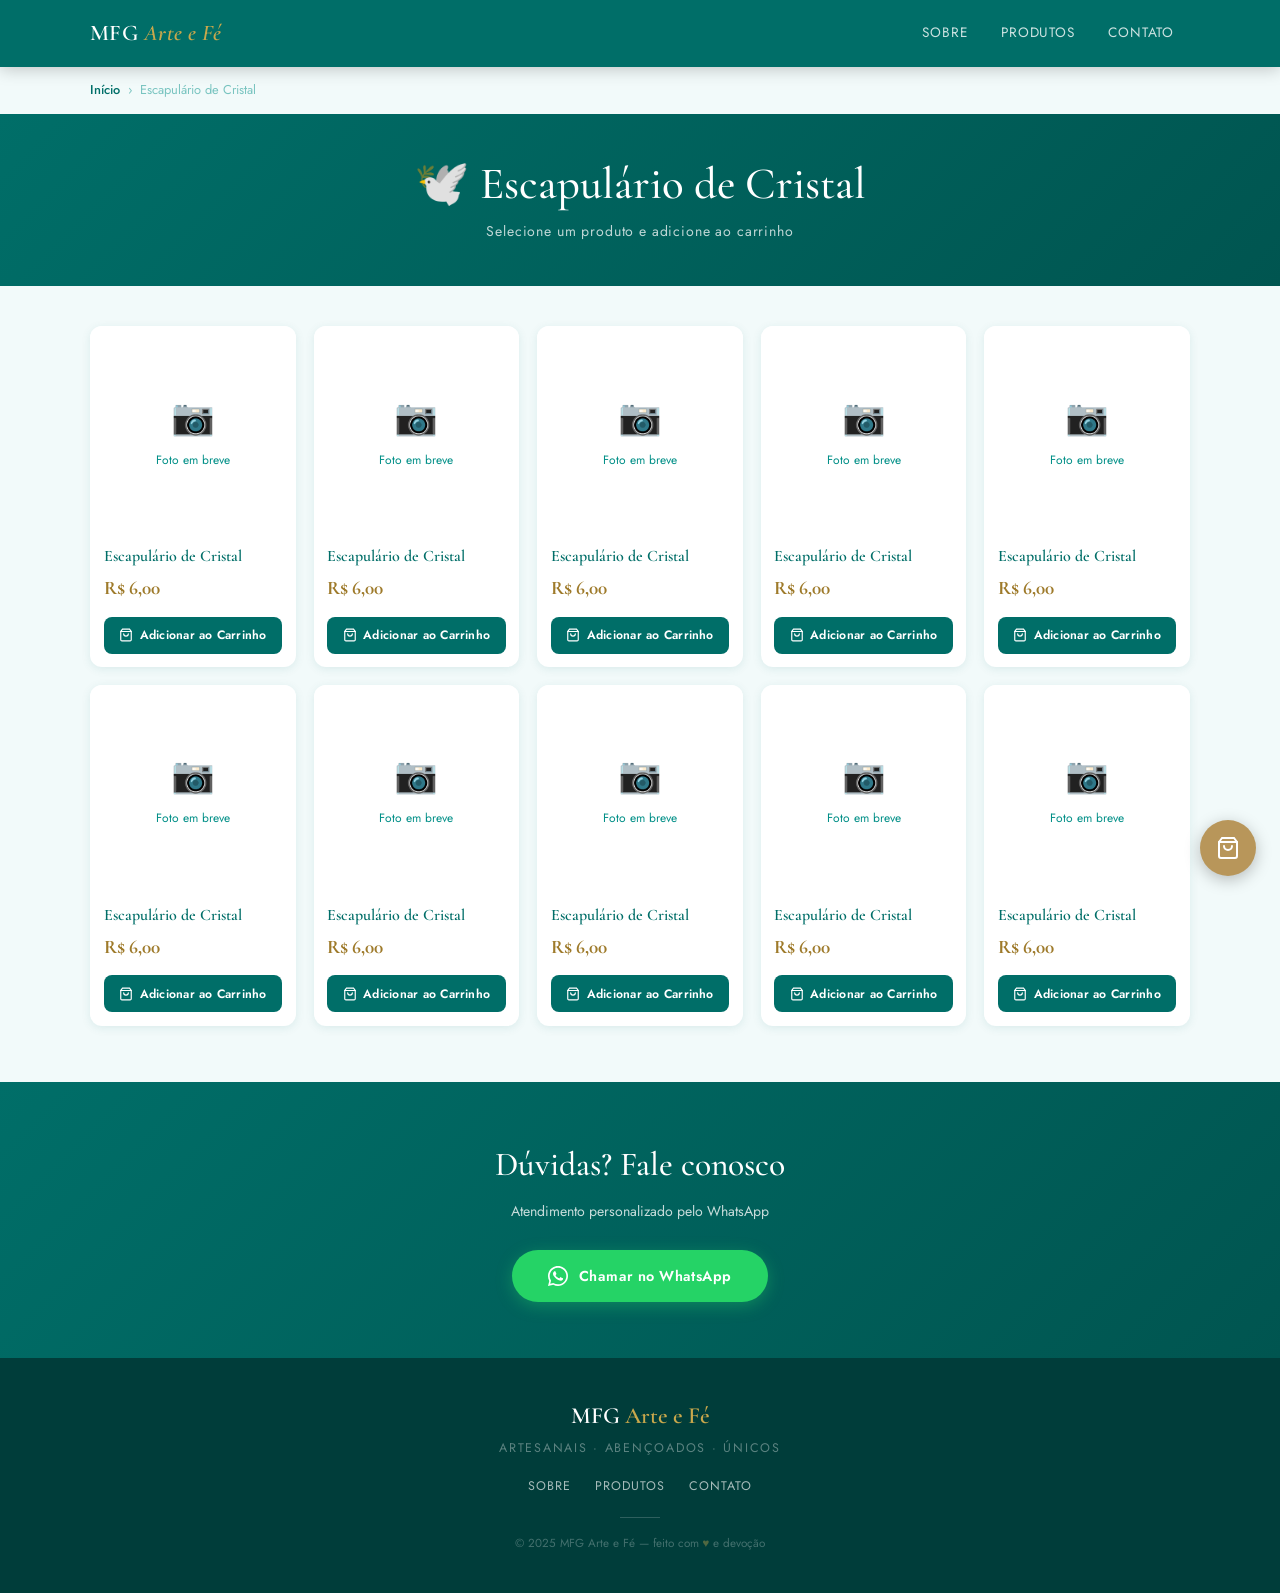
==== pages/escapulario-cristal.html @ e3529297 "Commit para a atualização de nosso catalogo" ====
<!DOCTYPE html>
<html lang="pt-BR">
<head>
  <meta charset="UTF-8"/>
  <meta name="viewport" content="width=device-width, initial-scale=1.0"/>
  <meta name="description" content="Artigos religiosos artesanais — MFG Arte e Fé"/>
  <meta name="theme-color" content="#006e68"/>
  <title>Escapulário de Cristal — MFG Arte e Fé</title>

  <!-- Google Fonts -->
  <link rel="preconnect" href="https://fonts.googleapis.com"/>
  <link rel="preconnect" href="https://fonts.gstatic.com" crossorigin/>
  <link href="https://fonts.googleapis.com/css2?family=Cormorant+Garamond:ital,wght@0,400;0,500;0,600;1,400&family=Jost:wght@300;400;500;600&display=swap" rel="stylesheet"/>

  <link rel="stylesheet" href="../style.css"/>
  <link rel="stylesheet" href="../cart.css"/>
</head>
<body>
  <!-- Overlay menu mobile -->
  <div class="mobile-overlay" aria-hidden="true"></div>

  <header class="site-header">
    <div class="container header-inner">
      <a href="../index.html" class="logo" aria-label="MFG Arte e Fé — Início">
        <span class="logo-text">MFG <em>Arte e Fé</em></span>
      </a>

      <button class="hamburger" aria-label="Abrir menu" aria-expanded="false">
        <span></span><span></span><span></span>
      </button>

      <nav class="main-nav" aria-label="Menu principal">
        <ul>
          <li><a href="../index.html#sobre">Sobre</a></li>
          <li><a href="../index.html#produtos">Produtos</a></li>
          <li><a href="../index.html#contato">Contato</a></li>
        </ul>
      </nav>
    </div>
  </header>

  <main>
    <!-- Breadcrumb -->
    <div class="container">
      <nav class="breadcrumb" aria-label="Localização">
        <a href="../index.html">Início</a>
        <span aria-hidden="true">›</span>
        <span>Escapulário de Cristal</span>
      </nav>
    </div>

    <!-- Cabeçalho da Categoria -->
    <section class="category-hero">
      <h1>🕊️ Escapulário de Cristal</h1>
      <p>Selecione um produto e adicione ao carrinho</p>
    </section>

    <!-- Grid de Produtos -->
    <section class="products-section">
      <div class="container">
        <div class="products-grid">
          
        <div class="product-card">
          <div class="product-img">
            <div class="product-placeholder">
              <span class="icon">📷</span>
              <span>Foto em breve</span>
            </div>
          </div>
          <div class="product-body">
            <h2 class="product-name">Escapulário de Cristal</h2>
            <p class="product-price">R$ 6,00</p>
            <button class="btn-cart" onclick="addToCart('escapulario-cristal-1', 'Escapulário de Cristal', 6.00)">
              <svg viewBox="0 0 24 24" fill="none" stroke="currentColor" stroke-width="2" stroke-linecap="round" width="14" height="14">
  <path d="M6 2 3 6v14a2 2 0 0 0 2 2h14a2 2 0 0 0 2-2V6l-3-4z"/>
  <line x1="3" y1="6" x2="21" y2="6"/>
  <path d="M16 10a4 4 0 0 1-8 0"/>
</svg>
              Adicionar ao Carrinho
            </button>
          </div>
        </div>
        <div class="product-card">
          <div class="product-img">
            <div class="product-placeholder">
              <span class="icon">📷</span>
              <span>Foto em breve</span>
            </div>
          </div>
          <div class="product-body">
            <h2 class="product-name">Escapulário de Cristal</h2>
            <p class="product-price">R$ 6,00</p>
            <button class="btn-cart" onclick="addToCart('escapulario-cristal-2', 'Escapulário de Cristal', 6.00)">
              <svg viewBox="0 0 24 24" fill="none" stroke="currentColor" stroke-width="2" stroke-linecap="round" width="14" height="14">
  <path d="M6 2 3 6v14a2 2 0 0 0 2 2h14a2 2 0 0 0 2-2V6l-3-4z"/>
  <line x1="3" y1="6" x2="21" y2="6"/>
  <path d="M16 10a4 4 0 0 1-8 0"/>
</svg>
              Adicionar ao Carrinho
            </button>
          </div>
        </div>
        <div class="product-card">
          <div class="product-img">
            <div class="product-placeholder">
              <span class="icon">📷</span>
              <span>Foto em breve</span>
            </div>
          </div>
          <div class="product-body">
            <h2 class="product-name">Escapulário de Cristal</h2>
            <p class="product-price">R$ 6,00</p>
            <button class="btn-cart" onclick="addToCart('escapulario-cristal-3', 'Escapulário de Cristal', 6.00)">
              <svg viewBox="0 0 24 24" fill="none" stroke="currentColor" stroke-width="2" stroke-linecap="round" width="14" height="14">
  <path d="M6 2 3 6v14a2 2 0 0 0 2 2h14a2 2 0 0 0 2-2V6l-3-4z"/>
  <line x1="3" y1="6" x2="21" y2="6"/>
  <path d="M16 10a4 4 0 0 1-8 0"/>
</svg>
              Adicionar ao Carrinho
            </button>
          </div>
        </div>
        <div class="product-card">
          <div class="product-img">
            <div class="product-placeholder">
              <span class="icon">📷</span>
              <span>Foto em breve</span>
            </div>
          </div>
          <div class="product-body">
            <h2 class="product-name">Escapulário de Cristal</h2>
            <p class="product-price">R$ 6,00</p>
            <button class="btn-cart" onclick="addToCart('escapulario-cristal-4', 'Escapulário de Cristal', 6.00)">
              <svg viewBox="0 0 24 24" fill="none" stroke="currentColor" stroke-width="2" stroke-linecap="round" width="14" height="14">
  <path d="M6 2 3 6v14a2 2 0 0 0 2 2h14a2 2 0 0 0 2-2V6l-3-4z"/>
  <line x1="3" y1="6" x2="21" y2="6"/>
  <path d="M16 10a4 4 0 0 1-8 0"/>
</svg>
              Adicionar ao Carrinho
            </button>
          </div>
        </div>
        <div class="product-card">
          <div class="product-img">
            <div class="product-placeholder">
              <span class="icon">📷</span>
              <span>Foto em breve</span>
            </div>
          </div>
          <div class="product-body">
            <h2 class="product-name">Escapulário de Cristal</h2>
            <p class="product-price">R$ 6,00</p>
            <button class="btn-cart" onclick="addToCart('escapulario-cristal-5', 'Escapulário de Cristal', 6.00)">
              <svg viewBox="0 0 24 24" fill="none" stroke="currentColor" stroke-width="2" stroke-linecap="round" width="14" height="14">
  <path d="M6 2 3 6v14a2 2 0 0 0 2 2h14a2 2 0 0 0 2-2V6l-3-4z"/>
  <line x1="3" y1="6" x2="21" y2="6"/>
  <path d="M16 10a4 4 0 0 1-8 0"/>
</svg>
              Adicionar ao Carrinho
            </button>
          </div>
        </div>
        <div class="product-card">
          <div class="product-img">
            <div class="product-placeholder">
              <span class="icon">📷</span>
              <span>Foto em breve</span>
            </div>
          </div>
          <div class="product-body">
            <h2 class="product-name">Escapulário de Cristal</h2>
            <p class="product-price">R$ 6,00</p>
            <button class="btn-cart" onclick="addToCart('escapulario-cristal-6', 'Escapulário de Cristal', 6.00)">
              <svg viewBox="0 0 24 24" fill="none" stroke="currentColor" stroke-width="2" stroke-linecap="round" width="14" height="14">
  <path d="M6 2 3 6v14a2 2 0 0 0 2 2h14a2 2 0 0 0 2-2V6l-3-4z"/>
  <line x1="3" y1="6" x2="21" y2="6"/>
  <path d="M16 10a4 4 0 0 1-8 0"/>
</svg>
              Adicionar ao Carrinho
            </button>
          </div>
        </div>
        <div class="product-card">
          <div class="product-img">
            <div class="product-placeholder">
              <span class="icon">📷</span>
              <span>Foto em breve</span>
            </div>
          </div>
          <div class="product-body">
            <h2 class="product-name">Escapulário de Cristal</h2>
            <p class="product-price">R$ 6,00</p>
            <button class="btn-cart" onclick="addToCart('escapulario-cristal-7', 'Escapulário de Cristal', 6.00)">
              <svg viewBox="0 0 24 24" fill="none" stroke="currentColor" stroke-width="2" stroke-linecap="round" width="14" height="14">
  <path d="M6 2 3 6v14a2 2 0 0 0 2 2h14a2 2 0 0 0 2-2V6l-3-4z"/>
  <line x1="3" y1="6" x2="21" y2="6"/>
  <path d="M16 10a4 4 0 0 1-8 0"/>
</svg>
              Adicionar ao Carrinho
            </button>
          </div>
        </div>
        <div class="product-card">
          <div class="product-img">
            <div class="product-placeholder">
              <span class="icon">📷</span>
              <span>Foto em breve</span>
            </div>
          </div>
          <div class="product-body">
            <h2 class="product-name">Escapulário de Cristal</h2>
            <p class="product-price">R$ 6,00</p>
            <button class="btn-cart" onclick="addToCart('escapulario-cristal-8', 'Escapulário de Cristal', 6.00)">
              <svg viewBox="0 0 24 24" fill="none" stroke="currentColor" stroke-width="2" stroke-linecap="round" width="14" height="14">
  <path d="M6 2 3 6v14a2 2 0 0 0 2 2h14a2 2 0 0 0 2-2V6l-3-4z"/>
  <line x1="3" y1="6" x2="21" y2="6"/>
  <path d="M16 10a4 4 0 0 1-8 0"/>
</svg>
              Adicionar ao Carrinho
            </button>
          </div>
        </div>
        <div class="product-card">
          <div class="product-img">
            <div class="product-placeholder">
              <span class="icon">📷</span>
              <span>Foto em breve</span>
            </div>
          </div>
          <div class="product-body">
            <h2 class="product-name">Escapulário de Cristal</h2>
            <p class="product-price">R$ 6,00</p>
            <button class="btn-cart" onclick="addToCart('escapulario-cristal-9', 'Escapulário de Cristal', 6.00)">
              <svg viewBox="0 0 24 24" fill="none" stroke="currentColor" stroke-width="2" stroke-linecap="round" width="14" height="14">
  <path d="M6 2 3 6v14a2 2 0 0 0 2 2h14a2 2 0 0 0 2-2V6l-3-4z"/>
  <line x1="3" y1="6" x2="21" y2="6"/>
  <path d="M16 10a4 4 0 0 1-8 0"/>
</svg>
              Adicionar ao Carrinho
            </button>
          </div>
        </div>
        <div class="product-card">
          <div class="product-img">
            <div class="product-placeholder">
              <span class="icon">📷</span>
              <span>Foto em breve</span>
            </div>
          </div>
          <div class="product-body">
            <h2 class="product-name">Escapulário de Cristal</h2>
            <p class="product-price">R$ 6,00</p>
            <button class="btn-cart" onclick="addToCart('escapulario-cristal-10', 'Escapulário de Cristal', 6.00)">
              <svg viewBox="0 0 24 24" fill="none" stroke="currentColor" stroke-width="2" stroke-linecap="round" width="14" height="14">
  <path d="M6 2 3 6v14a2 2 0 0 0 2 2h14a2 2 0 0 0 2-2V6l-3-4z"/>
  <line x1="3" y1="6" x2="21" y2="6"/>
  <path d="M16 10a4 4 0 0 1-8 0"/>
</svg>
              Adicionar ao Carrinho
            </button>
          </div>
        </div>
        </div>
      </div>
    </section>

    
  <!-- WhatsApp Banner -->
  <section class="whatsapp-banner" id="contato">
    <h2>Dúvidas? Fale conosco</h2>
    <p>Atendimento personalizado pelo WhatsApp</p>
    <a href="https://wa.me/5512981697752?text=Ol%C3%A1!%20Gostaria%20de%20saber%20mais%20sobre%20os%20produtos."
       target="_blank" rel="noopener noreferrer" class="whatsapp-btn">
      <svg viewBox="0 0 24 24" fill="currentColor" width="20" height="20">
  <path d="M17.472 14.382c-.297-.149-1.758-.867-2.03-.967-.273-.099-.471-.148-.67.15-.197.297-.767.966-.94 1.164-.173.199-.347.223-.644.075-.297-.15-1.255-.463-2.39-1.475-.883-.788-1.48-1.761-1.653-2.059-.173-.297-.018-.458.13-.606.134-.133.298-.347.446-.52.149-.174.198-.298.298-.497.099-.198.05-.371-.025-.52-.075-.149-.669-1.612-.916-2.207-.242-.579-.487-.5-.669-.51-.173-.008-.371-.01-.57-.01-.198 0-.52.074-.792.372-.272.297-1.04 1.016-1.04 2.479 0 1.462 1.065 2.875 1.213 3.074.149.198 2.096 3.2 5.077 4.487.709.306 1.262.489 1.694.625.712.227 1.36.195 1.871.118.571-.085 1.758-.719 2.006-1.413.248-.694.248-1.289.173-1.413-.074-.124-.272-.198-.57-.347z"/>
  <path d="M12 0C5.373 0 0 5.373 0 12c0 2.127.558 4.126 1.533 5.856L0 24l6.335-1.51C8.05 23.455 9.983 24 12 24c6.627 0 12-5.373 12-12S18.627 0 12 0zm0 22c-1.885 0-3.655-.518-5.17-1.418l-.37-.22-3.763.897.948-3.67-.242-.38A9.946 9.946 0 0 1 2 12C2 6.477 6.477 2 12 2s10 4.477 10 10-4.477 10-10 10z"/>
</svg>
      Chamar no WhatsApp
    </a>
  </section>
  </main>

  
  <footer class="site-footer" role="contentinfo">
    <p class="footer-logo">MFG <span>Arte e Fé</span></p>
    <p class="footer-tagline">Artesanais · Abençoados · Únicos</p>
    <nav class="footer-nav" aria-label="Links do rodapé">
      <a href="../index.html#sobre">Sobre</a>
      <a href="../index.html#produtos">Produtos</a>
      <a href="../index.html#contato">Contato</a>
    </nav>
    <div class="footer-divider" aria-hidden="true"></div>
    <p class="footer-copy">© 2025 MFG Arte e Fé — feito com <span>♥</span> e devoção</p>
  </footer>
  
  <!-- Botão Flutuante do Carrinho -->
  <button class="cart-float" onclick="openCartModal()" aria-label="Abrir carrinho">
    <svg viewBox="0 0 24 24" fill="none" stroke="currentColor" stroke-width="2" stroke-linecap="round">
      <path d="M6 2 3 6v14a2 2 0 0 0 2 2h14a2 2 0 0 0 2-2V6l-3-4z"/>
      <line x1="3" y1="6" x2="21" y2="6"/>
      <path d="M16 10a4 4 0 0 1-8 0"/>
    </svg>
    <span class="cart-badge-count" style="display:none">0</span>
  </button>

  <!-- Modal do Carrinho -->
  <div class="cart-overlay" id="cartOverlay" onclick="closeCartModal()">
    <div class="cart-modal" onclick="event.stopPropagation()">
      <div class="cart-modal-header">
        <h3>Seu Carrinho</h3>
        <button onclick="closeCartModal()" class="cart-close" aria-label="Fechar carrinho">&times;</button>
      </div>
      <div class="cart-modal-body" id="cartBody"></div>
      <div class="cart-modal-footer" id="cartFooter"></div>
    </div>
  </div>

  <script src="../cart.js"></script>
  <script src="../script.js"></script>
</body>
</html>
---- style.css ----
/* ═══════════════════════════════════════════
   MFG Arte e Fé — Estilos Principais
   Mobile-first | Totalmente Responsivo
═══════════════════════════════════════════ */

/* ── Reset ──────────────────────────────── */
*, *::before, *::after { box-sizing: border-box; margin: 0; padding: 0; }

:root {
  --teal:        #006e68;
  --teal-mid:    #008f87;
  --teal-light:  #ffffff;
  --teal-dark:   #005550;
  --gold:        #c9a84c;
  --gold-light:  #dfc278;
  --gold-dark:   #9e7a2a;
  --cream:       #f2fafa;
  --white:       #ffffff;
  --shadow-sm:   0 2px 10px rgba(0,110,104,.10);
  --shadow-md:   0 6px 24px rgba(0,110,104,.14);
  --shadow-lg:   0 14px 40px rgba(0,110,104,.18);
  --radius:      12px;
  --radius-sm:   8px;
  --trans:       .3s cubic-bezier(.4,0,.2,1);
  --container:   1140px;
}

html { scroll-behavior: smooth; -webkit-text-size-adjust: 100%; }

body {
  background: var(--cream);
  color: var(--teal);
  font-family: 'Jost', sans-serif;
  font-size: 16px;
  line-height: 1.6;
  overflow-x: hidden;
  -webkit-font-smoothing: antialiased;
}

img { display: block; max-width: 100%; }
a   { text-decoration: none; color: inherit; }
ul  { list-style: none; }

/* ── Container ──────────────────────────── */
.container {
  width: 100%;
  max-width: var(--container);
  margin: 0 auto;
  padding: 0 1.25rem;
}

/* ══════════════════════════════════════════
   OVERLAY — menu mobile
══════════════════════════════════════════ */
.mobile-overlay {
  display: none;
  position: fixed;
  inset: 0;
  background: rgba(0,0,0,.45);
  z-index: 98;
  cursor: pointer;
}
.mobile-overlay.active { display: block; }

/* ══════════════════════════════════════════
   HEADER
══════════════════════════════════════════ */
.site-header {
  background: var(--teal);
  position: sticky;
  top: 0;
  z-index: 200;
  box-shadow: 0 2px 16px rgba(0,0,0,.22);
}

.header-inner {
  display: flex;
  align-items: center;
  justify-content: space-between;
  padding: .9rem 1.25rem;
  gap: 1rem;
}

/* Logo */
.logo { display: flex; align-items: center; gap: .5rem; }
.logo-text {
  font-family: 'Cormorant Garamond', serif;
  font-size: 1.4rem;
  font-weight: 600;
  color: #fff;
  letter-spacing: .02em;
  line-height: 1;
}
.logo-text em { color: var(--gold); font-style: italic; }

/* Hamburger */
.hamburger {
  display: flex;
  flex-direction: column;
  gap: 5px;
  background: none;
  border: none;
  cursor: pointer;
  padding: .45rem;
  z-index: 210;
  flex-shrink: 0;
}
.hamburger span {
  display: block;
  width: 25px;
  height: 2px;
  background: #fff;
  border-radius: 2px;
  transition: var(--trans);
}
.hamburger[aria-expanded="true"] span:nth-child(1) { transform: translateY(7px) rotate(45deg); }
.hamburger[aria-expanded="true"] span:nth-child(2) { opacity: 0; transform: scaleX(0); }
.hamburger[aria-expanded="true"] span:nth-child(3) { transform: translateY(-7px) rotate(-45deg); }

/* Nav */
.main-nav {
  display: none;
  position: absolute;
  top: 100%;
  left: 0;
  right: 0;
  background: var(--teal-dark);
  padding: 1.25rem 0 1.75rem;
  box-shadow: 0 8px 24px rgba(0,0,0,.2);
}
.main-nav.open { display: block; }

.main-nav ul {
  display: flex;
  flex-direction: column;
  align-items: center;
  gap: .25rem;
}
.main-nav a {
  display: block;
  padding: .65rem 2rem;
  color: rgba(255,255,255,.8);
  font-size: .9rem;
  font-weight: 400;
  letter-spacing: .06em;
  text-transform: uppercase;
  transition: color var(--trans);
}
.main-nav a:hover, .main-nav a.active { color: var(--gold); }

/* Desktop nav */
@media (min-width: 768px) {
  .hamburger { display: none; }
  .main-nav {
    display: block !important;
    position: static;
    padding: 0;
    box-shadow: none;
    background: transparent;
  }
  .main-nav ul { flex-direction: row; gap: .1rem; }
  .main-nav a { padding: .5rem 1rem; font-size: .85rem; }
}

/* ══════════════════════════════════════════
   HERO
══════════════════════════════════════════ */
.hero {
  background: linear-gradient(135deg, var(--teal) 0%, var(--teal-dark) 100%);
  text-align: center;
  padding: 4.5rem 1.25rem 3.5rem;
  color: #fff;
}

.hero-ornament {
  font-size: 1.8rem;
  color: var(--gold);
  opacity: .7;
  margin-bottom: 1rem;
  display: block;
}

.hero h1 {
  font-family: 'Cormorant Garamond', serif;
  font-size: clamp(1.9rem, 6vw, 3.2rem);
  font-weight: 500;
  line-height: 1.22;
  margin-bottom: .7rem;
}
.hero h1 em { color: var(--gold); font-style: italic; }

.hero-sub {
  font-size: .88rem;
  font-weight: 300;
  letter-spacing: .14em;
  text-transform: uppercase;
  opacity: .75;
  margin-bottom: 2.25rem;
}

.hero-cta {
  display: inline-flex;
  align-items: center;
  gap: .65rem;
  background: var(--gold);
  color: #fff;
  padding: .85rem 2.25rem;
  border-radius: 50px;
  font-family: 'Jost', sans-serif;
  font-size: .9rem;
  font-weight: 600;
  letter-spacing: .04em;
  transition: background var(--trans), transform var(--trans), box-shadow var(--trans);
  box-shadow: 0 4px 16px rgba(201,168,76,.4);
}
.hero-cta:hover {
  background: var(--gold-dark);
  transform: translateY(-2px);
  box-shadow: 0 8px 24px rgba(201,168,76,.5);
}
.hero-cta svg { width: 18px; height: 18px; flex-shrink: 0; }

/* ══════════════════════════════════════════
   SECTION UTILITIES
══════════════════════════════════════════ */
.section { padding: 3.5rem 0; }
.section-alt { background: var(--white); }

.section-header { text-align: center; margin-bottom: 2.5rem; }
.section-label {
  display: inline-block;
  font-size: .68rem;
  font-weight: 700;
  letter-spacing: .2em;
  text-transform: uppercase;
  color: var(--teal-mid);
  margin-bottom: .4rem;
}
.section-title {
  font-family: 'Cormorant Garamond', serif;
  font-size: clamp(1.7rem, 4vw, 2.4rem);
  font-weight: 500;
  color: var(--teal);
  line-height: 1.2;
}
.section-title em { color: var(--gold); font-style: italic; }
.section-line {
  width: 46px;
  height: 2px;
  background: linear-gradient(to right, var(--gold-light), var(--gold-dark));
  margin: .8rem auto 0;
  border-radius: 2px;
}

/* ══════════════════════════════════════════
   CAROUSEL — Destaques da Semana
══════════════════════════════════════════ */
.carousel-section { background: var(--white); }

.carousel-wrapper {
  position: relative;
  display: flex;
  align-items: center;
  gap: .5rem;
  padding: 0 .25rem;
}

.carousel-track-container {
  overflow: hidden;
  flex: 1;
}

.carousel-track {
  display: flex;
  gap: 1rem;
  transition: transform .45s cubic-bezier(.4,0,.2,1);
}

/* Cards do carrossel */
.carousel-card {
  min-width: calc(50% - .5rem);
  flex-shrink: 0;
  background: var(--cream);
  border-radius: var(--radius);
  overflow: hidden;
  box-shadow: var(--shadow-sm);
  transition: transform var(--trans), box-shadow var(--trans);
}
.carousel-card:hover {
  transform: translateY(-3px);
  box-shadow: var(--shadow-md);
}

@media (min-width: 600px)  { .carousel-card { min-width: calc(33.333% - .67rem); } }
@media (min-width: 900px)  { .carousel-card { min-width: calc(25% - .75rem); } }
@media (min-width: 1100px) { .carousel-card { min-width: calc(20% - .8rem); } }

.carousel-card-img {
  aspect-ratio: 1 / 1;
  background: var(--teal-light);
  overflow: hidden;
  display: flex;
  align-items: center;
  justify-content: center;
}
.carousel-card-img img { width: 100%; height: 100%; object-fit: cover; }

.placeholder-icon {
  font-size: 2.5rem;
  opacity: .35;
}

.carousel-card-body { padding: .8rem; }
.carousel-card-tag {
  font-size: .65rem;
  font-weight: 700;
  letter-spacing: .1em;
  text-transform: uppercase;
  color: var(--teal-mid);
  display: block;
  margin-bottom: .2rem;
}
.carousel-card-name {
  font-family: 'Cormorant Garamond', serif;
  font-size: 1rem;
  font-weight: 600;
  color: var(--teal);
  line-height: 1.3;
}

/* Setas */
.carousel-arrow {
  flex-shrink: 0;
  width: 38px;
  height: 38px;
  background: #fff;
  border: 1.5px solid rgba(0,110,104,.18);
  border-radius: 50%;
  display: flex;
  align-items: center;
  justify-content: center;
  cursor: pointer;
  box-shadow: var(--shadow-sm);
  transition: all var(--trans);
  color: var(--teal);
}
.carousel-arrow:hover {
  background: var(--teal);
  color: #fff;
  border-color: var(--teal);
}
.carousel-arrow svg { width: 16px; height: 16px; stroke: currentColor; }

/* Dots */
.carousel-dots {
  display: flex;
  justify-content: center;
  gap: .5rem;
  margin-top: 1.25rem;
}
.carousel-dot {
  width: 8px;
  height: 8px;
  border-radius: 50%;
  background: rgba(0,110,104,.2);
  border: none;
  cursor: pointer;
  transition: all var(--trans);
  padding: 0;
}
.carousel-dot.active {
  background: var(--gold);
  width: 20px;
  border-radius: 4px;
}

/* ══════════════════════════════════════════
   CATEGORIAS — Grid
══════════════════════════════════════════ */
.categories-section { background: var(--teal-light); }

.categories-grid {
  display: grid;
  grid-template-columns: repeat(2, 1fr);
  gap: .9rem;
}

@media (min-width: 520px)  { .categories-grid { grid-template-columns: repeat(3, 1fr); } }
@media (min-width: 768px)  { .categories-grid { grid-template-columns: repeat(4, 1fr); gap: 1.1rem; } }
@media (min-width: 1000px) { .categories-grid { grid-template-columns: repeat(5, 1fr); } }
@media (min-width: 1200px) { .categories-grid { grid-template-columns: repeat(7, 1fr); } }

.category-card {
  background: #fff;
  border-radius: var(--radius);
  overflow: hidden;
  box-shadow: var(--shadow-sm);
  display: block;
  transition: transform var(--trans), box-shadow var(--trans);
  cursor: pointer;
}
.category-card:hover {
  transform: translateY(-5px);
  box-shadow: var(--shadow-lg);
}

.category-img {
  aspect-ratio: 1 / 1;
  background: var(--teal-light);
  overflow: hidden;
  display: flex;
  align-items: center;
  justify-content: center;
}
.category-img img { width: 100%; height: 100%; object-fit: cover; }

.category-placeholder-icon {
  font-size: 2.2rem;
  opacity: .3;
}

.category-body { padding: .7rem .75rem .85rem; }
.category-name {
  font-family: 'Cormorant Garamond', serif;
  font-size: .95rem;
  font-weight: 600;
  color: var(--teal);
  line-height: 1.25;
  margin-bottom: .2rem;
}
.category-count {
  font-size: .7rem;
  color: var(--teal-mid);
  margin-bottom: .35rem;
}
.category-cta {
  font-size: .7rem;
  font-weight: 700;
  color: var(--gold-dark);
  display: flex;
  align-items: center;
  gap: .2rem;
  letter-spacing: .03em;
}
.category-cta svg { width: 12px; height: 12px; }

/* ══════════════════════════════════════════
   WHATSAPP BANNER
══════════════════════════════════════════ */
.whatsapp-banner {
  background: linear-gradient(135deg, var(--teal) 0%, var(--teal-dark) 100%);
  text-align: center;
  padding: 3.5rem 1.25rem;
  color: #fff;
}
.whatsapp-banner h2 {
  font-family: 'Cormorant Garamond', serif;
  font-size: clamp(1.5rem, 4vw, 2.1rem);
  font-weight: 500;
  margin-bottom: .5rem;
}
.whatsapp-banner p {
  font-size: .88rem;
  opacity: .78;
  margin-bottom: 1.75rem;
}
.whatsapp-btn {
  display: inline-flex;
  align-items: center;
  gap: .65rem;
  background: #25D366;
  color: #fff;
  padding: .9rem 2.25rem;
  border-radius: 50px;
  font-family: 'Jost', sans-serif;
  font-size: .9rem;
  font-weight: 600;
  letter-spacing: .03em;
  transition: background var(--trans), transform var(--trans);
  box-shadow: 0 4px 16px rgba(37,211,102,.35);
}
.whatsapp-btn:hover { background: #1da851; transform: translateY(-2px); }
.whatsapp-btn svg { width: 20px; height: 20px; flex-shrink: 0; }

/* ══════════════════════════════════════════
   FOOTER
══════════════════════════════════════════ */
.site-footer {
  background: #003d3a;
  color: rgba(255,255,255,.65);
  text-align: center;
  padding: 2.5rem 1.25rem;
}
.footer-logo {
  font-family: 'Cormorant Garamond', serif;
  font-size: 1.45rem;
  font-weight: 600;
  color: #fff;
  margin-bottom: .25rem;
}
.footer-logo span { color: var(--gold); }
.footer-tagline {
  font-size: .78rem;
  letter-spacing: .14em;
  opacity: .55;
  text-transform: uppercase;
  margin-bottom: 1.1rem;
}
.footer-nav {
  display: flex;
  justify-content: center;
  gap: 1.5rem;
  margin-bottom: 1.25rem;
  flex-wrap: wrap;
}
.footer-nav a {
  font-size: .78rem;
  text-transform: uppercase;
  letter-spacing: .08em;
  transition: color var(--trans);
}
.footer-nav a:hover { color: var(--gold); }
.footer-divider {
  width: 40px;
  height: 1px;
  background: rgba(255,255,255,.18);
  margin: 0 auto 1rem;
}
.footer-copy { font-size: .73rem; opacity: .4; }
.footer-copy span { color: var(--gold); opacity: 1; }

/* ══════════════════════════════════════════
   BREADCRUMB (páginas internas)
══════════════════════════════════════════ */
.breadcrumb {
  display: flex;
  align-items: center;
  gap: .5rem;
  font-size: .8rem;
  color: var(--teal-mid);
  padding: .85rem 0;
}
.breadcrumb a { color: var(--teal); font-weight: 500; transition: color var(--trans); }
.breadcrumb a:hover { color: var(--gold-dark); text-decoration: underline; }
.breadcrumb span { opacity: .5; }

/* ══════════════════════════════════════════
   CATEGORY HERO (cabeçalho da categoria)
══════════════════════════════════════════ */
.category-hero {
  background: linear-gradient(135deg, var(--teal) 0%, var(--teal-dark) 100%);
  padding: 2.75rem 1.25rem;
  text-align: center;
  color: #fff;
}
.category-hero h1 {
  font-family: 'Cormorant Garamond', serif;
  font-size: clamp(1.8rem, 5vw, 2.8rem);
  font-weight: 500;
  line-height: 1.2;
}
.category-hero p {
  font-size: .88rem;
  opacity: .75;
  margin-top: .5rem;
  letter-spacing: .06em;
}

/* ══════════════════════════════════════════
   PRODUCTS SECTION (páginas de categoria)
══════════════════════════════════════════ */
.products-section { padding: 2.5rem 0 3.5rem; }

.products-grid {
  display: grid;
  grid-template-columns: repeat(2, 1fr);
  gap: .9rem;
}
@media (min-width: 520px)  { .products-grid { grid-template-columns: repeat(3, 1fr); } }
@media (min-width: 768px)  { .products-grid { grid-template-columns: repeat(4, 1fr); gap: 1.1rem; } }
@media (min-width: 1100px) { .products-grid { grid-template-columns: repeat(5, 1fr); } }

/* Cards de produto */
.product-card {
  background: #fff;
  border-radius: var(--radius);
  overflow: hidden;
  box-shadow: var(--shadow-sm);
  display: flex;
  flex-direction: column;
  transition: transform var(--trans), box-shadow var(--trans);
}
.product-card:hover {
  transform: translateY(-5px);
  box-shadow: var(--shadow-lg);
}

.product-img {
  aspect-ratio: 1 / 1;
  background: var(--teal-light);
  overflow: hidden;
  display: flex;
  align-items: center;
  justify-content: center;
  position: relative;
}
.product-img img { width: 100%; height: 100%; object-fit: cover; }

.product-placeholder {
  display: flex;
  flex-direction: column;
  align-items: center;
  gap: .35rem;
  color: var(--teal-mid);
  font-size: .75rem;
  text-align: center;
  padding: 1rem;
}
.product-placeholder .icon { font-size: 2.2rem; }

.product-body {
  padding: .85rem;
  display: flex;
  flex-direction: column;
  flex: 1;
  gap: .3rem;
}
.product-name {
  font-family: 'Cormorant Garamond', serif;
  font-size: 1rem;
  font-weight: 600;
  color: var(--teal);
  line-height: 1.3;
  flex: 1;
}
.product-price {
  font-family: 'Cormorant Garamond', serif;
  font-size: 1.2rem;
  font-weight: 700;
  color: var(--gold-dark);
  margin-top: .1rem;
}

.btn-cart {
  width: 100%;
  padding: .6rem .75rem;
  background: var(--teal);
  color: #fff;
  border: none;
  border-radius: var(--radius-sm);
  font-family: 'Jost', sans-serif;
  font-size: .76rem;
  font-weight: 600;
  cursor: pointer;
  letter-spacing: .02em;
  transition: background var(--trans), transform var(--trans);
  margin-top: .5rem;
  display: flex;
  align-items: center;
  justify-content: center;
  gap: .4rem;
}
.btn-cart:hover { background: var(--teal-dark); }
.btn-cart:active { transform: scale(.97); }
.btn-cart svg { width: 14px; height: 14px; flex-shrink: 0; }

/* ══════════════════════════════════════════
   UTILITÁRIOS GERAIS
══════════════════════════════════════════ */
@media (max-width: 420px) {
  .logo-text { font-size: 1.15rem; }
  .hero { padding: 3.5rem 1rem 2.5rem; }
  .btn-cart { font-size: .72rem; padding: .55rem .6rem; }
}
---- cart.css ----
/* ═══ BOTÃO FLUTUANTE DO CARRINHO ═══ */
.cart-float {
  position: fixed;
  bottom: 24px;
  right: 24px;
  width: 56px;
  height: 56px;
  background: #b8965a;
  border-radius: 50%;
  display: flex;
  align-items: center;
  justify-content: center;
  cursor: pointer;
  box-shadow: 0 4px 16px rgba(0,0,0,0.25);
  z-index: 1000;
  transition: transform 0.2s, background 0.2s;
  border: none;
}
.cart-float:hover { transform: scale(1.1); background: #8a6a30; }
.cart-float svg { width: 24px; height: 24px; color: #fff; stroke: #fff; }

.cart-badge-count {
  position: absolute;
  top: -4px;
  right: -4px;
  background: #e74c3c;
  color: #fff;
  font-family: 'Jost', sans-serif;
  font-size: 0.7rem;
  font-weight: 700;
  width: 22px;
  height: 22px;
  border-radius: 50%;
  display: flex;
  align-items: center;
  justify-content: center;
  border: 2px solid #f9f4ec;
}

/* ═══ TOAST ═══ */
.cart-toast {
  position: fixed;
  bottom: 90px;
  right: 24px;
  background: #3d2b1a;
  color: #fff;
  padding: 12px 20px;
  border-radius: 8px;
  font-family: 'Jost', sans-serif;
  font-size: 0.85rem;
  z-index: 1001;
  opacity: 0;
  transform: translateY(10px);
  transition: all 0.3s ease;
  box-shadow: 0 4px 12px rgba(0,0,0,0.2);
}
.cart-toast.show { opacity: 1; transform: translateY(0); }

/* ═══ MODAL OVERLAY ═══ */
.cart-overlay {
  position: fixed;
  inset: 0;
  background: rgba(0,0,0,0.5);
  z-index: 2000;
  display: flex;
  justify-content: flex-end;
  opacity: 0;
  pointer-events: none;
  transition: opacity 0.3s;
}
.cart-overlay.active { opacity: 1; pointer-events: all; }

.cart-modal {
  width: 400px;
  max-width: 92vw;
  height: 100%;
  background: #f9f4ec;
  display: flex;
  flex-direction: column;
  transform: translateX(100%);
  transition: transform 0.3s ease;
  box-shadow: -4px 0 20px rgba(0,0,0,0.15);
}
.cart-overlay.active .cart-modal { transform: translateX(0); }

.cart-modal-header {
  display: flex;
  justify-content: space-between;
  align-items: center;
  padding: 1.2rem 1.5rem;
  border-bottom: 1px solid rgba(184,150,90,0.3);
  background: #3d2b1a;
}
.cart-modal-header h3 {
  font-family: 'Cormorant Garamond', serif;
  font-size: 1.4rem;
  color: #f9f4ec;
  font-weight: 500;
}
.cart-close {
  background: none;
  border: none;
  font-size: 1.8rem;
  cursor: pointer;
  color: #d4b07a;
  line-height: 1;
  transition: color 0.2s;
}
.cart-close:hover { color: #fff; }

/* ═══ ITENS DO CARRINHO ═══ */
.cart-modal-body {
  flex: 1;
  overflow-y: auto;
  padding: 1rem 1.5rem;
}

.cart-empty {
  text-align: center;
  color: #6b4c2e;
  padding: 3rem 0;
  font-size: 1.1rem;
  font-family: 'Jost', sans-serif;
}

.cart-item {
  display: flex;
  justify-content: space-between;
  align-items: center;
  padding: 0.9rem 0;
  border-bottom: 1px solid rgba(184,150,90,0.15);
  gap: 0.8rem;
}
.cart-item-info { flex: 1; }
.cart-item-info strong {
  display: block;
  font-family: 'Cormorant Garamond', serif;
  font-size: 1rem;
  font-weight: 600;
  color: #3d2b1a;
  line-height: 1.3;
}
.cart-item-info span {
  font-size: 0.78rem;
  color: #6b4c2e;
  font-family: 'Jost', sans-serif;
}

.cart-item-controls {
  display: flex;
  align-items: center;
  gap: 6px;
}
.cart-item-controls button {
  width: 30px;
  height: 30px;
  border: 1px solid rgba(184,150,90,0.4);
  background: #fff;
  border-radius: 4px;
  cursor: pointer;
  font-size: 1rem;
  font-family: 'Jost', sans-serif;
  display: flex;
  align-items: center;
  justify-content: center;
  transition: all 0.2s;
  color: #3d2b1a;
}
.cart-item-controls button:hover { background: #f0e8d6; }
.cart-item-qty {
  min-width: 24px;
  text-align: center;
  font-weight: 500;
  font-family: 'Jost', sans-serif;
  font-size: 0.95rem;
}
.cart-item-remove {
  color: #e74c3c !important;
  border-color: #e74c3c !important;
  font-size: 0.75rem !important;
}
.cart-item-remove:hover { background: #fde8e8 !important; }

/* ═══ FOOTER DO MODAL ═══ */
.cart-modal-footer {
  padding: 1.2rem 1.5rem;
  border-top: 2px solid rgba(184,150,90,0.3);
  background: #f0e8d6;
}

.cart-total {
  display: flex;
  justify-content: space-between;
  align-items: center;
  margin-bottom: 1rem;
  font-family: 'Jost', sans-serif;
  font-size: 1rem;
  color: #3d2b1a;
}
.cart-total strong {
  font-family: 'Cormorant Garamond', serif;
  font-size: 1.4rem;
  color: #3d2b1a;
}

.cart-btn-whatsapp {
  width: 100%;
  padding: 0.95rem;
  background: #25D366;
  color: #fff;
  border: none;
  border-radius: 6px;
  font-family: 'Jost', sans-serif;
  font-size: 0.9rem;
  font-weight: 600;
  cursor: pointer;
  display: flex;
  align-items: center;
  justify-content: center;
  gap: 8px;
  transition: background 0.2s;
  letter-spacing: 0.03em;
}
.cart-btn-whatsapp:hover { background: #1da851; }
.cart-btn-whatsapp svg { width: 20px; height: 20px; }

.cart-btn-clear {
  width: 100%;
  padding: 0.65rem;
  margin-top: 0.5rem;
  background: none;
  border: 1px solid rgba(184,150,90,0.4);
  border-radius: 6px;
  color: #6b4c2e;
  font-family: 'Jost', sans-serif;
  font-size: 0.8rem;
  cursor: pointer;
  transition: all 0.2s;
}
.cart-btn-clear:hover { background: #fff; }

/* ═══ RESPONSIVE ═══ */
@media (max-width: 480px) {
  .cart-float { bottom: 16px; right: 16px; width: 50px; height: 50px; }
  .cart-float svg { width: 20px; height: 20px; }
  .cart-toast { bottom: 76px; right: 16px; font-size: 0.8rem; }
  .cart-modal { max-width: 100vw; }
}
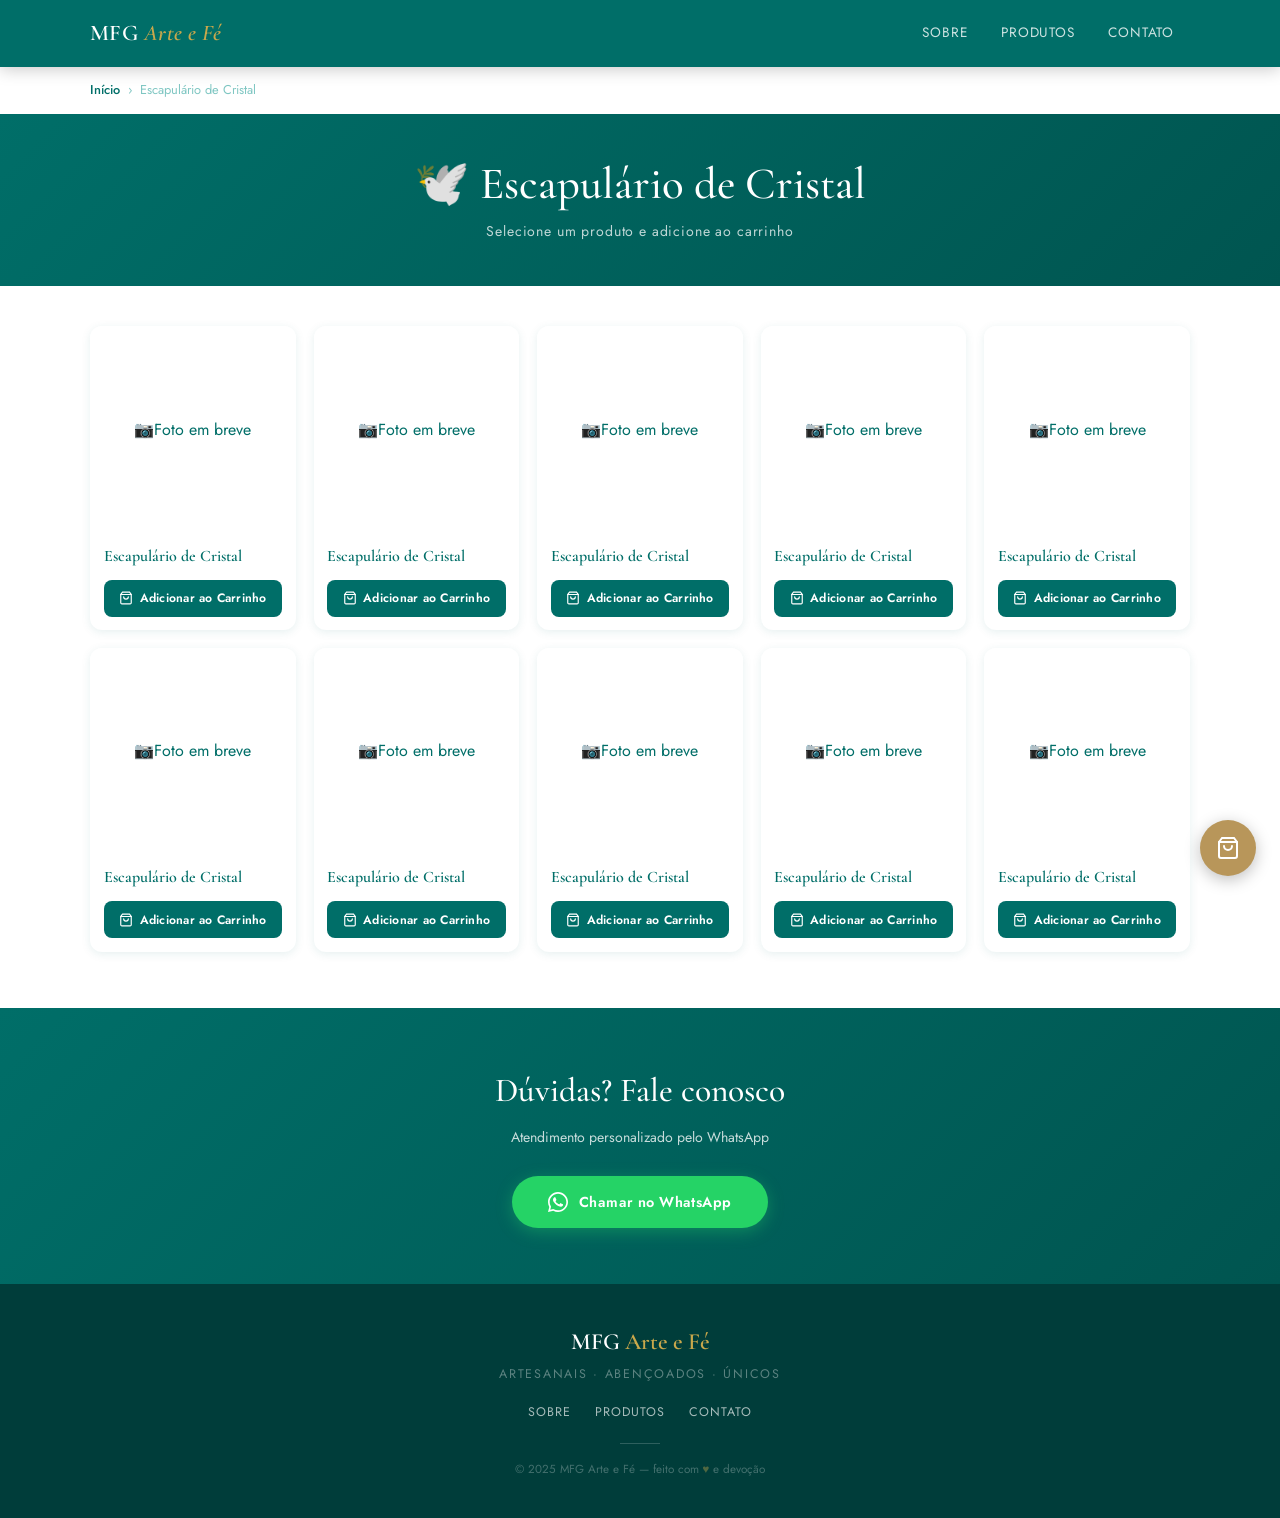
==== commit 7f54d4ce: "tirando preços 1" ====
--- a/pages/escapulario-cristal.html
+++ b/pages/escapulario-cristal.html
@@ -69,7 +69,6 @@
           </div>
           <div class="product-body">
             <h2 class="product-name">Escapulário de Cristal</h2>
-            <p class="product-price">R$ 6,00</p>
             <button class="btn-cart" onclick="addToCart('escapulario-cristal-1', 'Escapulário de Cristal', 6.00)">
               <svg viewBox="0 0 24 24" fill="none" stroke="currentColor" stroke-width="2" stroke-linecap="round" width="14" height="14">
   <path d="M6 2 3 6v14a2 2 0 0 0 2 2h14a2 2 0 0 0 2-2V6l-3-4z"/>
@@ -89,7 +88,6 @@
           </div>
           <div class="product-body">
             <h2 class="product-name">Escapulário de Cristal</h2>
-            <p class="product-price">R$ 6,00</p>
             <button class="btn-cart" onclick="addToCart('escapulario-cristal-2', 'Escapulário de Cristal', 6.00)">
               <svg viewBox="0 0 24 24" fill="none" stroke="currentColor" stroke-width="2" stroke-linecap="round" width="14" height="14">
   <path d="M6 2 3 6v14a2 2 0 0 0 2 2h14a2 2 0 0 0 2-2V6l-3-4z"/>
@@ -109,7 +107,6 @@
           </div>
           <div class="product-body">
             <h2 class="product-name">Escapulário de Cristal</h2>
-            <p class="product-price">R$ 6,00</p>
             <button class="btn-cart" onclick="addToCart('escapulario-cristal-3', 'Escapulário de Cristal', 6.00)">
               <svg viewBox="0 0 24 24" fill="none" stroke="currentColor" stroke-width="2" stroke-linecap="round" width="14" height="14">
   <path d="M6 2 3 6v14a2 2 0 0 0 2 2h14a2 2 0 0 0 2-2V6l-3-4z"/>
@@ -129,7 +126,6 @@
           </div>
           <div class="product-body">
             <h2 class="product-name">Escapulário de Cristal</h2>
-            <p class="product-price">R$ 6,00</p>
             <button class="btn-cart" onclick="addToCart('escapulario-cristal-4', 'Escapulário de Cristal', 6.00)">
               <svg viewBox="0 0 24 24" fill="none" stroke="currentColor" stroke-width="2" stroke-linecap="round" width="14" height="14">
   <path d="M6 2 3 6v14a2 2 0 0 0 2 2h14a2 2 0 0 0 2-2V6l-3-4z"/>
@@ -149,7 +145,6 @@
           </div>
           <div class="product-body">
             <h2 class="product-name">Escapulário de Cristal</h2>
-            <p class="product-price">R$ 6,00</p>
             <button class="btn-cart" onclick="addToCart('escapulario-cristal-5', 'Escapulário de Cristal', 6.00)">
               <svg viewBox="0 0 24 24" fill="none" stroke="currentColor" stroke-width="2" stroke-linecap="round" width="14" height="14">
   <path d="M6 2 3 6v14a2 2 0 0 0 2 2h14a2 2 0 0 0 2-2V6l-3-4z"/>
@@ -169,7 +164,6 @@
           </div>
           <div class="product-body">
             <h2 class="product-name">Escapulário de Cristal</h2>
-            <p class="product-price">R$ 6,00</p>
             <button class="btn-cart" onclick="addToCart('escapulario-cristal-6', 'Escapulário de Cristal', 6.00)">
               <svg viewBox="0 0 24 24" fill="none" stroke="currentColor" stroke-width="2" stroke-linecap="round" width="14" height="14">
   <path d="M6 2 3 6v14a2 2 0 0 0 2 2h14a2 2 0 0 0 2-2V6l-3-4z"/>
@@ -189,7 +183,6 @@
           </div>
           <div class="product-body">
             <h2 class="product-name">Escapulário de Cristal</h2>
-            <p class="product-price">R$ 6,00</p>
             <button class="btn-cart" onclick="addToCart('escapulario-cristal-7', 'Escapulário de Cristal', 6.00)">
               <svg viewBox="0 0 24 24" fill="none" stroke="currentColor" stroke-width="2" stroke-linecap="round" width="14" height="14">
   <path d="M6 2 3 6v14a2 2 0 0 0 2 2h14a2 2 0 0 0 2-2V6l-3-4z"/>
@@ -209,7 +202,6 @@
           </div>
           <div class="product-body">
             <h2 class="product-name">Escapulário de Cristal</h2>
-            <p class="product-price">R$ 6,00</p>
             <button class="btn-cart" onclick="addToCart('escapulario-cristal-8', 'Escapulário de Cristal', 6.00)">
               <svg viewBox="0 0 24 24" fill="none" stroke="currentColor" stroke-width="2" stroke-linecap="round" width="14" height="14">
   <path d="M6 2 3 6v14a2 2 0 0 0 2 2h14a2 2 0 0 0 2-2V6l-3-4z"/>
@@ -229,7 +221,6 @@
           </div>
           <div class="product-body">
             <h2 class="product-name">Escapulário de Cristal</h2>
-            <p class="product-price">R$ 6,00</p>
             <button class="btn-cart" onclick="addToCart('escapulario-cristal-9', 'Escapulário de Cristal', 6.00)">
               <svg viewBox="0 0 24 24" fill="none" stroke="currentColor" stroke-width="2" stroke-linecap="round" width="14" height="14">
   <path d="M6 2 3 6v14a2 2 0 0 0 2 2h14a2 2 0 0 0 2-2V6l-3-4z"/>
@@ -249,7 +240,6 @@
           </div>
           <div class="product-body">
             <h2 class="product-name">Escapulário de Cristal</h2>
-            <p class="product-price">R$ 6,00</p>
             <button class="btn-cart" onclick="addToCart('escapulario-cristal-10', 'Escapulário de Cristal', 6.00)">
               <svg viewBox="0 0 24 24" fill="none" stroke="currentColor" stroke-width="2" stroke-linecap="round" width="14" height="14">
   <path d="M6 2 3 6v14a2 2 0 0 0 2 2h14a2 2 0 0 0 2-2V6l-3-4z"/>
--- a/style.css
+++ b/style.css
@@ -14,7 +14,7 @@
   --gold:        #c9a84c;
   --gold-light:  #dfc278;
   --gold-dark:   #9e7a2a;
-  --cream:       #f2fafa;
+  --cream: #ffffff;
   --white:       #ffffff;
   --shadow-sm:   0 2px 10px rgba(0,110,104,.10);
   --shadow-md:   0 6px 24px rgba(0,110,104,.14);
@@ -49,6 +49,18 @@
   padding: 0 1.25rem;
 }
 
+.product-placeholder{
+    width:100%;
+    height:100%;
+    padding:0;
+}
+
+.product-placeholder img{
+    width:100%;
+    height:100%;
+    display:block;
+    object-fit:cover;
+}
 /* ══════════════════════════════════════════
    OVERLAY — menu mobile
 ══════════════════════════════════════════ */
@@ -580,6 +592,52 @@
 @media (min-width: 768px)  { .products-grid { grid-template-columns: repeat(4, 1fr); gap: 1.1rem; } }
 @media (min-width: 1100px) { .products-grid { grid-template-columns: repeat(5, 1fr); } }
 
+
+
+.luxo-banner {
+  padding: 3rem 0;
+  background-color: #f7f4ef;
+}
+
+.luxo-banner-inner {
+  display: flex;
+  align-items: center;
+  gap: 2.5rem;
+  flex-wrap: wrap;
+}
+
+.luxo-banner-img {
+  flex: 1 1 280px;
+  max-width: 320px;
+}
+
+.luxo-banner-img img {
+  width: 100%;
+  height: auto;
+  display: block;
+  border-radius: 8px;
+}
+
+.luxo-banner-text {
+  flex: 1 1 320px;
+}
+
+.luxo-banner-text h2 {
+  color: #006e68;
+  margin-bottom: 0.75rem;
+}
+
+.luxo-banner-text p {
+  margin-bottom: 1.25rem;
+  line-height: 1.5;
+}
+
+@media (max-width: 600px) {
+  .luxo-banner-inner {
+    flex-direction: column;
+    text-align: center;
+  }
+}
 /* Cards de produto */
 .product-card {
   background: #fff;
@@ -604,19 +662,25 @@
   justify-content: center;
   position: relative;
 }
-.product-img img { width: 100%; height: 100%; object-fit: cover; }
-
-.product-placeholder {
-  display: flex;
-  flex-direction: column;
-  align-items: center;
-  gap: .35rem;
-  color: var(--teal-mid);
-  font-size: .75rem;
-  text-align: center;
-  padding: 1rem;
-}
-.product-placeholder .icon { font-size: 2.2rem; }
+
+/* REMOVA o padding do .product-placeholder e faça a imagem ocupar 100% */
+.product-img .product-placeholder {
+  width: 100%;
+  height: 100%;
+  display: flex;
+  align-items: center;
+  justify-content: center;
+  overflow: hidden;
+  padding: 0; /* <-- ZERA O PADDING */
+}
+
+.product-img .product-placeholder img {
+  width: 100%;
+  height: 100%;
+  display: block;
+  object-fit: cover; /* <-- A imagem vai preencher todo o espaço */
+  object-position: center;
+}
 
 .product-body {
   padding: .85rem;
@@ -663,7 +727,6 @@
 .btn-cart:hover { background: var(--teal-dark); }
 .btn-cart:active { transform: scale(.97); }
 .btn-cart svg { width: 14px; height: 14px; flex-shrink: 0; }
-
 /* ══════════════════════════════════════════
    UTILITÁRIOS GERAIS
 ══════════════════════════════════════════ */
